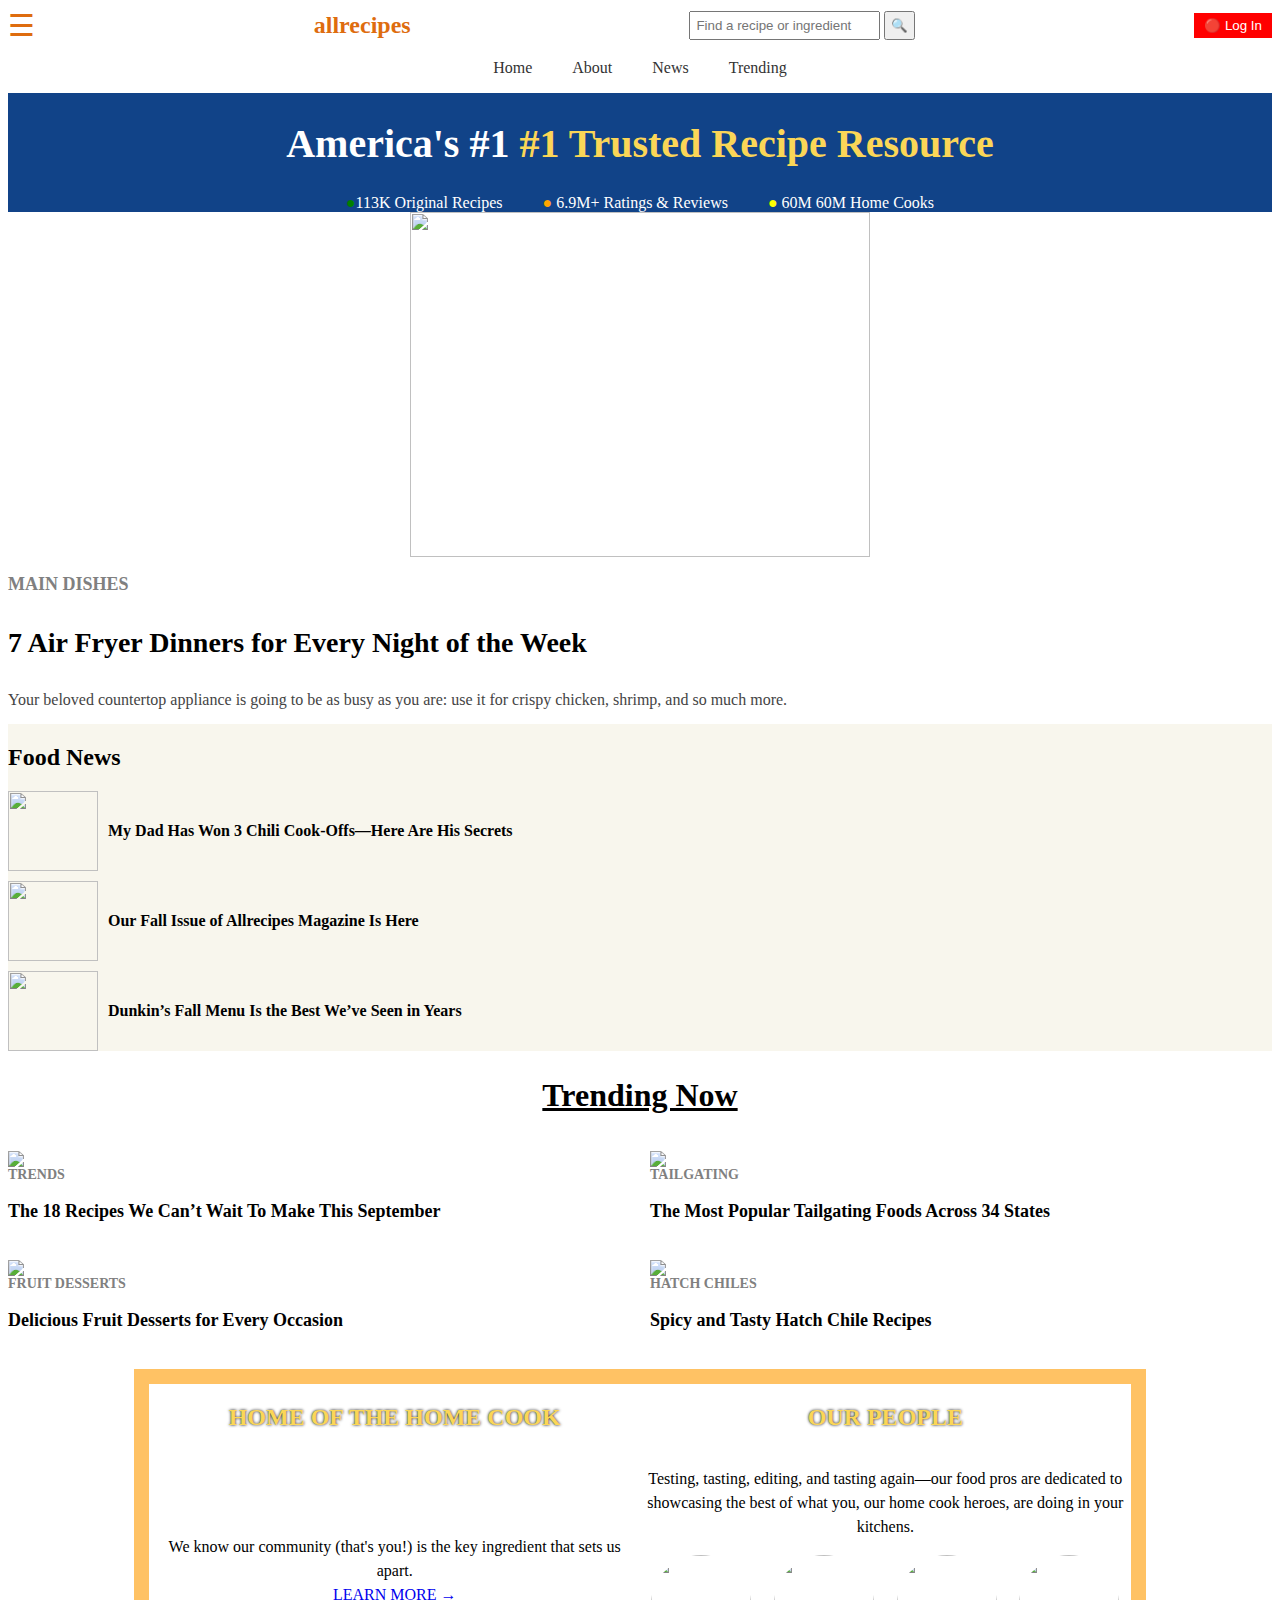
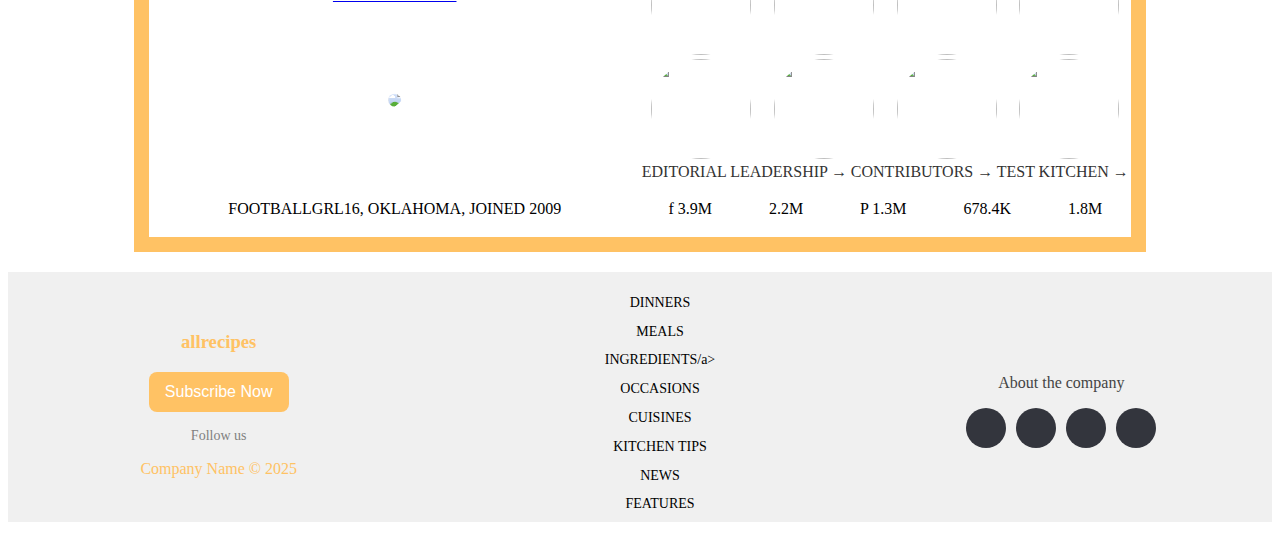
==== index.html @ 22969479 "add  index.html and mobile.html and style.css" ====
<!DOCTYPE html>
<html lang="en">

<head>
    <meta charset="UTF-8">
    <meta name="viewport" content="width=device-width, initial-scale=1.0">
    <title>Allrecipes Clone</title>
    <link rel="stylesheet" href="style.css">

</head>

<body>
    <header class="navbar">
        <label for="menu-toggle" class="menu-icon">☰</label> 
        <div class="logo">allrecipes</div>
        <div class="search-container">
            <input type="text" placeholder="Find a recipe or ingredient">
            <button class="search-btn">🔍</button>
        </div>
        <button class="login-btn">🔴 Log In</button>
    </header>

    <input type="checkbox" id="menu-toggle">
    <nav class="sidebar">
        <label for="menu-toggle" class="close-btn">✖</label>
        <ul>
            <li><a href="index.html">Home</a></li>
            <li><a href="About.html">About us</a></li>
            <li><a href="News.html">News</a></li>
            <li><a href="Trending.html">Trending</a></li>
        </ul>
    </nav>

    <nav class="main-nav">
        <ul>
            <li><a href="index.html">Home</a></li>
            <li><a href="#">About</a></li>
            <li><a href="#">News</a></li>
            <li><a href="#">Trending</a></li>
        </ul>
    </nav>

    <section class="hero">
        <div class="hero-container">
            <h1>
                <div class="blue-rectangle">
                    America's #1 <span style="color:#fbd657;">#1 Trusted Recipe Resource</span>
                </div>
            </h1>
            <div class="hero-stats">
                <div class="hero-stat">
                    <span class="stat-number"><span class="green">●</span>113K</span>
                    <span class="stat-text">Original Recipes</span>
                </div>
                <div class="hero-stat">
                    <span class="stat-number"><span class="orange">●</span> 6.9M+</span>
                    <span class="stat-text">Ratings & Reviews</span>
                </div>
                <div class="hero-stat">
                    <span class="stat-number"><span class="yellow">●</span> 60M 60M</span>
                    <span class="stat-text">Home Cooks</span>
                </div>
            </div>
        </div>
    </section>

    <main>
        <section class="image-container">
            <img src="https://www.allrecipes.com/thmb/5ORDx6izWg-rncnnd9jpdxUd_0g=/750x0/filters:no_upscale():max_bytes(150000):strip_icc()/7509380-air-fryer-chicken-tenders-MID-M7004348-071-4x3-044762e6ecb84af890599cfebe6a913b.jpg"
            width="460" height="345" />
            
        </section>
        <section class="food-section">
            <div class="food-intro">
        <h3 class="h3"> MAIN DISHES </h3>
        <h1>7 Air Fryer Dinners for Every Night of the Week</h1>
        <p class ="placeholder">Your beloved countertop appliance is going to be as busy as you are: use it for crispy chicken, shrimp, and so much more.</p>
    </div>


        <section class="food-news">
            <h2>Food News</h2>
            <div class="news-grid">
                <div class="news-item">
                    <img src="https://i.pinimg.com/736x/86/b4/3f/86b43f03ce588e5864a7d4b3d2289ef7.jpg"/>
                    
                    <p>My Dad Has Won 3 Chili Cook-Offs—Here Are His Secrets</p>
                </div>
                <div class="news-item">
                    <img src="https://i.pinimg.com/736x/8d/7a/db/8d7adbf1f236663b55b62510a3a70e03.jpg"/>
                    <p>Our Fall Issue of Allrecipes Magazine Is Here</p>
                </div>
                <div class="news-item">
                    <img src="https://i.pinimg.com/736x/bd/fb/aa/bdfbaa90fb2d637bccb7781461ed364a.jpg"/>
                    <p>Dunkin’s Fall Menu Is the Best We’ve Seen in Years</p>
                </div>
            </div>
        </section>
        

        <section class="trending-section">
            <h2 class="trending-title">Trending Now </h2>
            <div class="trending-grid">
                <div class="trending-item">
                    <img src="https://i.pinimg.com/736x/ae/27/2d/ae272de04516a9183479039d00488e58.jpg"/>
                    <div class="trending-info">
                        <span class="category">TRENDS</span>
                        <h3 class="trending-heading">The 18 Recipes We Can’t Wait To Make This September</h3>
                    </div>
                </div>
                <div class="trending-item">
                    <img src="https://www.allrecipes.com/thmb/YmLdQY-Ou3mzDGHzkZcpNwx67kI=/750x0/filters:no_upscale():max_bytes(150000):strip_icc()/Football-Cheese-Ball-3x2-1-8945bc1f1fd54319903732fbe6cc41ac.png"/> 
                    <div class="trending-info">
                        <span class="category">TAILGATING</span>
                        <h3 class="trending-heading">The Most Popular Tailgating Foods Across 34 States</h3>
                    </div>
                </div>
                <div class="trending-item">
                    <img src="https://www.allrecipes.com/thmb/GTeRnyxSQ0syEzTVz2gEzvuOEg8=/750x0/filters:no_upscale():max_bytes(150000):strip_icc()/458727_Plum-Blueberry-Upside-Down-Cake-4x3-peach-version-8c69820403ba4d578b00a9ec46e5013f.jpg"/> 
                    <div class="trending-info">
                        <span class="category">FRUIT DESSERTS</span>
                        <h3 class="trending-heading">Delicious Fruit Desserts for Every Occasion</h3>
                    </div>
                </div>
                <div class="trending-item">
                    <img src="https://www.allrecipes.com/thmb/h2SmjFJcSXQnri51IhsGNOewx0A=/750x0/filters:no_upscale():max_bytes(150000):strip_icc()/5770471_Arizona-Hatch-Chili-4x3-RecipeID-266314-Green-Chili-da729e6a04cb4f949ee1741f66eff045.jpg"/>
                    <div class="trending-info">
                        <span class="category">HATCH CHILES</span>
                        <h3 class="trending-heading">Spicy and Tasty Hatch Chile Recipes</h3>
                    </div>
                </div>
            </div>
        </section>
        
        <div class="orange-board">
            <section class="community-section">
                <div class="community-content">
                    <h2>HOME OF THE HOME COOK</h2>
                    <p>We know our community (that's you!) is the key ingredient that sets us apart. <br>
                     <a href="#">LEARN MORE →</a></p>

                    <div class="community-image">
                        <img src="https://cam-image-store.accountservices.meredithcorp.io/ddm_images/a69a666c5b2220e9fee704c4d68168b57821f4d1bb4c26be8415ac57a073a1c4"/>
                    </div>
                    <p>FOOTBALLGRL16, OKLAHOMA, JOINED 2009</p>
                </div>
                
                <div class="community-content">
                    <h2>OUR PEOPLE</h2>
                    <p>Testing, tasting, editing, and tasting again—our food pros are dedicated to showcasing the best of what you, our home cook heroes, are doing in your kitchens.</p>
    
                    <div class="people-grid">
                        <div class="person">
                            <img src="https://www.allrecipes.com/thmb/2_67-4uZ8r5iCzDhDlfmOYtey48=/750x0/filters:no_upscale():max_bytes(150000):strip_icc()/molly-fergus-about-us-29c055640c1845d78cebf8363a223a63.jpg"/>
                        </div>
                        <div class="person">
                            <img src="https://www.allrecipes.com/thmb/lfXMMVBxCk13lsGJ582Gt2mcHhc=/750x0/filters:no_upscale():max_bytes(150000):strip_icc()/carrie-boyd-about-us-097c1f504ea241cca70a3510e96aa1bb.jpg"/>
                        </div>
                        <div class="person">
                            <img src="https://www.allrecipes.com/thmb/8S1kCyZcqQ59Y6Cm7rXCjUus9I8=/750x0/filters:no_upscale():max_bytes(150000):strip_icc()/ashley-kappel-about-us-3b2dd9fefb72425d9178835b9e37bf82.jpg"/>
                        </div>
                        <div class="person">
                            <img src="https://www.allrecipes.com/thmb/VCvosjBYsU7spuDAkBf7HHDXYMk=/750x0/filters:no_upscale():max_bytes(150000):strip_icc()/ariel-knutson-c1df3f1ba5b84b9fa76fe0a3a914da1e.jpg"/>
                        </div>
                        <div class="person">
                            <img src="https://www.allrecipes.com/thmb/wLtiPdy2Q81L7YJvQSejfaLMxa4=/750x0/filters:no_upscale():max_bytes(150000):strip_icc()/AR_Diana_about_us-d56b4ffb9dbe4411b67d2751e5dc43b9.jpg"/>
                        </div>
                        <div class="person">
                            <img src="https://www.allrecipes.com/thmb/QEhsWoqDTEBoomeI_eP8hOlhF0E=/750x0/filters:no_upscale():max_bytes(150000):strip_icc()/victoria-heydt-about-us-a1814f10975d4146b3e6a89bc7d3b9d4.jpg"/>
                        </div>
                        <div class="person">
                            <img src="https://www.allrecipes.com/thmb/9LccQxaMjSscfp9PNUsZcURoqwY=/750x0/filters:no_upscale():max_bytes(150000):strip_icc()/devon-obrien-about-us-4b6a185098db4e79b97d0ebdf1d8d768.jpg"/>
                        </div>
                        <div class="person">
                            <img src="https://www.allrecipes.com/thmb/U2qn6YB8gllI7AwUghGpXkv9Cfk=/750x0/filters:no_upscale():max_bytes(150000):strip_icc()/eric-handelsman-about-us-ba6f854631944546b6245d88f910b648.jpg"/>
                        </div>
                    </div>
    
                    <div class="links">
                        <a href="#">EDITORIAL LEADERSHIP →</a>
                        <a href="#">CONTRIBUTORS →</a>
                        <a href="#">TEST KITCHEN →</a>
                    </div>
    
                    <div class="social-icons">
                        <p>f 3.9M</p>
                        <p>2.2M</p>
                        <p>P 1.3M</p>
                        <p>678.4K</p>
                        <p>1.8M</p>
                    </div>
                </div>
            </section>
        </div>
    </main>

    <footer class="footer-distributed">

        <div class="footer-left">
            <h3>allrecipes</h3>
    
             

            <div class="footer-button-container">
                <button class="footer-btn">Subscribe Now</button>
            </div>    
            <!-- Link under the button -->
             <p><a href="#" class="footer-add-us">Follow us</a></p>
    
            <p class="footer-company-name">Company Name © 2025</p>
        </div>
    
        <div class="footer-center">
    
            <!-- List in the middle -->
              
            <ul class="footer-list">
                <li><a href="#"> DINNERS</a></li>
                <li><a href="#">MEALS</a></li>
                <li><a href="#">INGREDIENTS/a></li>
                <li><a href="#">OCCASIONS</a></li>
                <li><a href="#">CUISINES</a></li>
                <li><a href="#">KITCHEN TIPS</a></li>
                <li><a href="#">NEWS</a></li>
                <li><a href="#">FEATURES</a></li>


            </ul>
            
        </div>
    
        <div class="footer-right">
    
            <p class="footer-company-about">
                <span>About the company</span>
            </p>
    
            <div class="footer-icons">
                <a href="#"><i class="fa fa-facebook"></i></a>
                <a href="#"><i class="fa fa-twitter"></i></a>
                <a href="#"><i class="fa fa-linkedin"></i></a>
                <a href="#"><i class="fa fa-github"></i></a>
            </div>
    
        </div>
    </footer>
</body>
</html>
---- style.css ----
* {
    box-sizing: border-box;
}

.navbar {
    display: flex;
    justify-content: space-between;
    align-items: center;
    background-color: white;
    color: rgb(222, 108, 14);
}

.menu-icon {
    font-size: 30px;
    cursor: pointer;
}

.logo {
    font-size: 24px;
    font-weight: bold;
}

.search-container input {
    padding: 5px;
}

.search-btn {
    padding: 5px;
    cursor: pointer;
}

.login-btn {
    padding: 5px 10px;
    background-color: red;
    color: white;
    border: none;
    cursor: pointer;
}

.sidebar {
    position: fixed;
    top: 0;
    left: -250px;
    width: 250px;
    height: 100%;
    background-color: #333;
    color: white;
    transition: left 0.3s ease;
    padding-top: 50px;
}

.sidebar.active {
    left: 0;
}

.sidebar .close-btn {
    position: absolute;
    top: 10px;
    right: 10px;
    font-size: 30px;
    cursor: pointer;
}

.sidebar ul {
    list-style: none;
    padding: 0;
}

.sidebar ul li {
    text-align: center;
}

.sidebar ul li a {
    color: white;
    text-decoration: none;
    display: block;
}

#menu-toggle {
    display: none;
}

#menu-toggle:checked + .sidebar {
    left: 0;
}

.main-nav ul {
    list-style: none;
    display: flex;
    justify-content: center;
    padding: 0;
}

.main-nav ul li {
    margin: 0 20px;
}

.main-nav ul li a {
    color: #333;
    text-decoration: none;
}

.hero {
    display: flex;
    background-color: #114388;
    color: white;
    text-align: center;
}

.hero-container {
    max-width: 1200px;
    margin: 0 auto;
}

.hero h1 {
    font-size: 40px;
}

.hero-stats {
    display: flex;
    justify-content: center;
}

.hero-stat {
    margin: 0 20px;
}

.hero .green {
    color: green;
}

.hero .orange {
    color: orange;
}

.hero .yellow {
    color: yellow;
}

.image-container {
    display: flex;
    justify-content: center;
    align-items: center;
    width: 100%;
  height: auto;
    object-fit: cover;
}

.food-section {
    display: flex;
    flex-direction: column;
    width: 100%;
}

.food-intro {
    display: flex;
    flex-direction: column;
    text-align: left;
    line-height: 1;
}

.h3 {
    font-size: 18px;
    display: inline-block;
    color: gray;
}

.placeholder {
    font-size: 20%;
    display: inline-block;
    color: black;
}

.food-intro h1 {
    font-size: 28px;
    font-weight: bold;
}

.food-intro p {
    font-size: 16px;
    color: #444;
}

.food-news {
    display: flex;
    flex-direction: column;
    background-color: #f8f6ed;
}

.food-news h2 {
    font-size: 24px;
    font-weight: bold;
}

.news-grid {
    display: grid;
    grid-template-columns: 1fr;
    gap: 10px;
}

.news-item {
    display: flex;
    align-items: center;
    gap: 10px;
}

.news-item img {
    width: 90px;
    height: 80px;
    object-fit: cover;
}

.news-item p {
    font-size: 16px;
    font-weight: bold;
}

.trending-section {
    display: flex;
    flex-direction: column;
    gap: 5px;
}

.trending-title {
    font-size: 2rem;
    text-decoration: underline;
    text-align: center;
    font-weight: bold;
    color: black;
    padding-bottom: 5px;
}

.trending-grid {
    display: grid;
    grid-template-columns: repeat(2, 1fr);
    gap: 20px;
}

.trending-item {
    display: flex;
    flex-direction: column;
}

.trending-item img {
    width: 90%;
    display: flex;
}

.trending-info {
    display: flex;
    flex-direction: column;
}

.category {
    font-size: 14px;
    font-weight: bold;
    color: gray;
    text-transform: uppercase;
}

.trending-heading {
    font-size: 18px;
    font-weight: bold;
    color: black;
}
.orange-board {
    border: 15px solid #ffc264; 
    background-color: rgba(255, 255, 255, 0.81);
  
    display: flex;
    flex-wrap: wrap; 
    width: 80%; 
    margin: 20px auto; 
}

.community-section {
    
    display: grid;
    grid-template-columns: repeat(auto-fit, minmax(300px, 1fr)); 
    gap: 0; 
    flex: 1 1 100%; 
    overflow: hidden;
    

}

 .community-content {
    text-align: center; 
     display: flex;
     flex-direction: column; 
     justify-content: space-between;
    
 }

 .community-content h2 {
     font-size: 1.5rem;
     color:#fbd657;
     text-shadow: 0 0 3px black;

 }

 .community-content p {
    
     line-height: 1.5;
 }

 
 .community-image img {
     width: 50%;
     float: center;
     clip-path: circle(40%);
     shape-outside: circle(10%)
    
    
 }

 .people-grid {
     display: grid;
     grid-template-columns: repeat(auto-fit, minmax(100px, 1fr)); 
     gap:0; /
    
 }

 .person {
     text-align: center;
 }

 .person img {
     width: 100px;
     height: 100px;
     border-radius: 50%; 
     object-fit: cover; 
 }

 .links {
     display: flex;
     justify-content: space-around; 
 }

 .links a {
     color: #333; 
     text-decoration: none; 
 }
 .social-icons {
     display: flex;
     justify-content: space-around; 
 }

 
 .footer-distributed {
    background: #f0f0f0;
    color: #ffc264;
    display: flex;
    justify-content: space-around;
    align-items: center;
    flex-wrap: wrap;
    height: 250px;
}

.footer-left, .footer-center, .footer-right {
    flex: 1;
    text-align: center;
    position: relative;
}

.footer-button-container {
    display: flex;
    justify-content: center;
    align-items: center;
}

.footer-btn {
    background-color: #ffc264;
    color: white;
    font-size: 16px;
    width: 140px;
    height: 40px;
    border: none;
    border-radius: 8px;
    cursor: pointer;
    display: block;
    position: relative;
}

.footer-btn:hover {
    background-color: orange;
    transform: scale(1.05);
}

.footer-add-us {
    color: gray;
    text-decoration: none;
    font-size: 14px;
    display: block;
}

.footer-add-us:hover {
    text-decoration: underline;
}
.footer-company-about{
    color: #444;
}

.footer-list {
    list-style: none;
    text-align: center;
}

.footer-list li {
    line-height: 1.8;
}

.footer-list a {
    color: black;
    text-decoration: none;
    font-size: 14px;
}

.footer-list a:hover {
    color: #3366cc;
}

.footer-icons {
    display: flex;
    justify-content: center;
    gap: 10px;
}

.footer-icons a {
    background-color: #33353d;
    color: gray;
    font-size: 18px;
    width: 40px;
    height: 40px;
    line-height: 40px;
    display: inline-block;
    text-align: center;
    border-radius: 50%;
    transition: 0.3s;
}

.footer-icons a:hover {
    background-color: #3366cc;
}

@media (max-width: 768px) {
    .footer-distributed {
        flex-direction: column;
        height: auto;
    }

    .footer-left, .footer-center, .footer-right {
        text-align: center;
    }

    .footer-button-container {
        justify-content: center;
    }

    .footer-btn {
        width: 80%;
    }

    .footer-icons {
        justify-content: center;
    }
}



@media (max-width: 768px) {
    .hero h1 {
        font-size: 30px;
    }

    .stat-number {
        font-size: 24px;
    }

    .image-container img {
        width: 100%;
    }
}

@media (max-width: 480px) {
    .image-container {
        height: 50vh;
    }

    .image-container img {
        width: 100%;
        height: auto;
    }
}

@media (max-width: 768px) {
    .orange-board {
        flex-direction: column; 
        width: 95%; 
    }
}
@media (max-width:767px)
{
  .social-icons li.title
  {
    display:block;
    margin-right:0;
    font-weight:600
  }
}
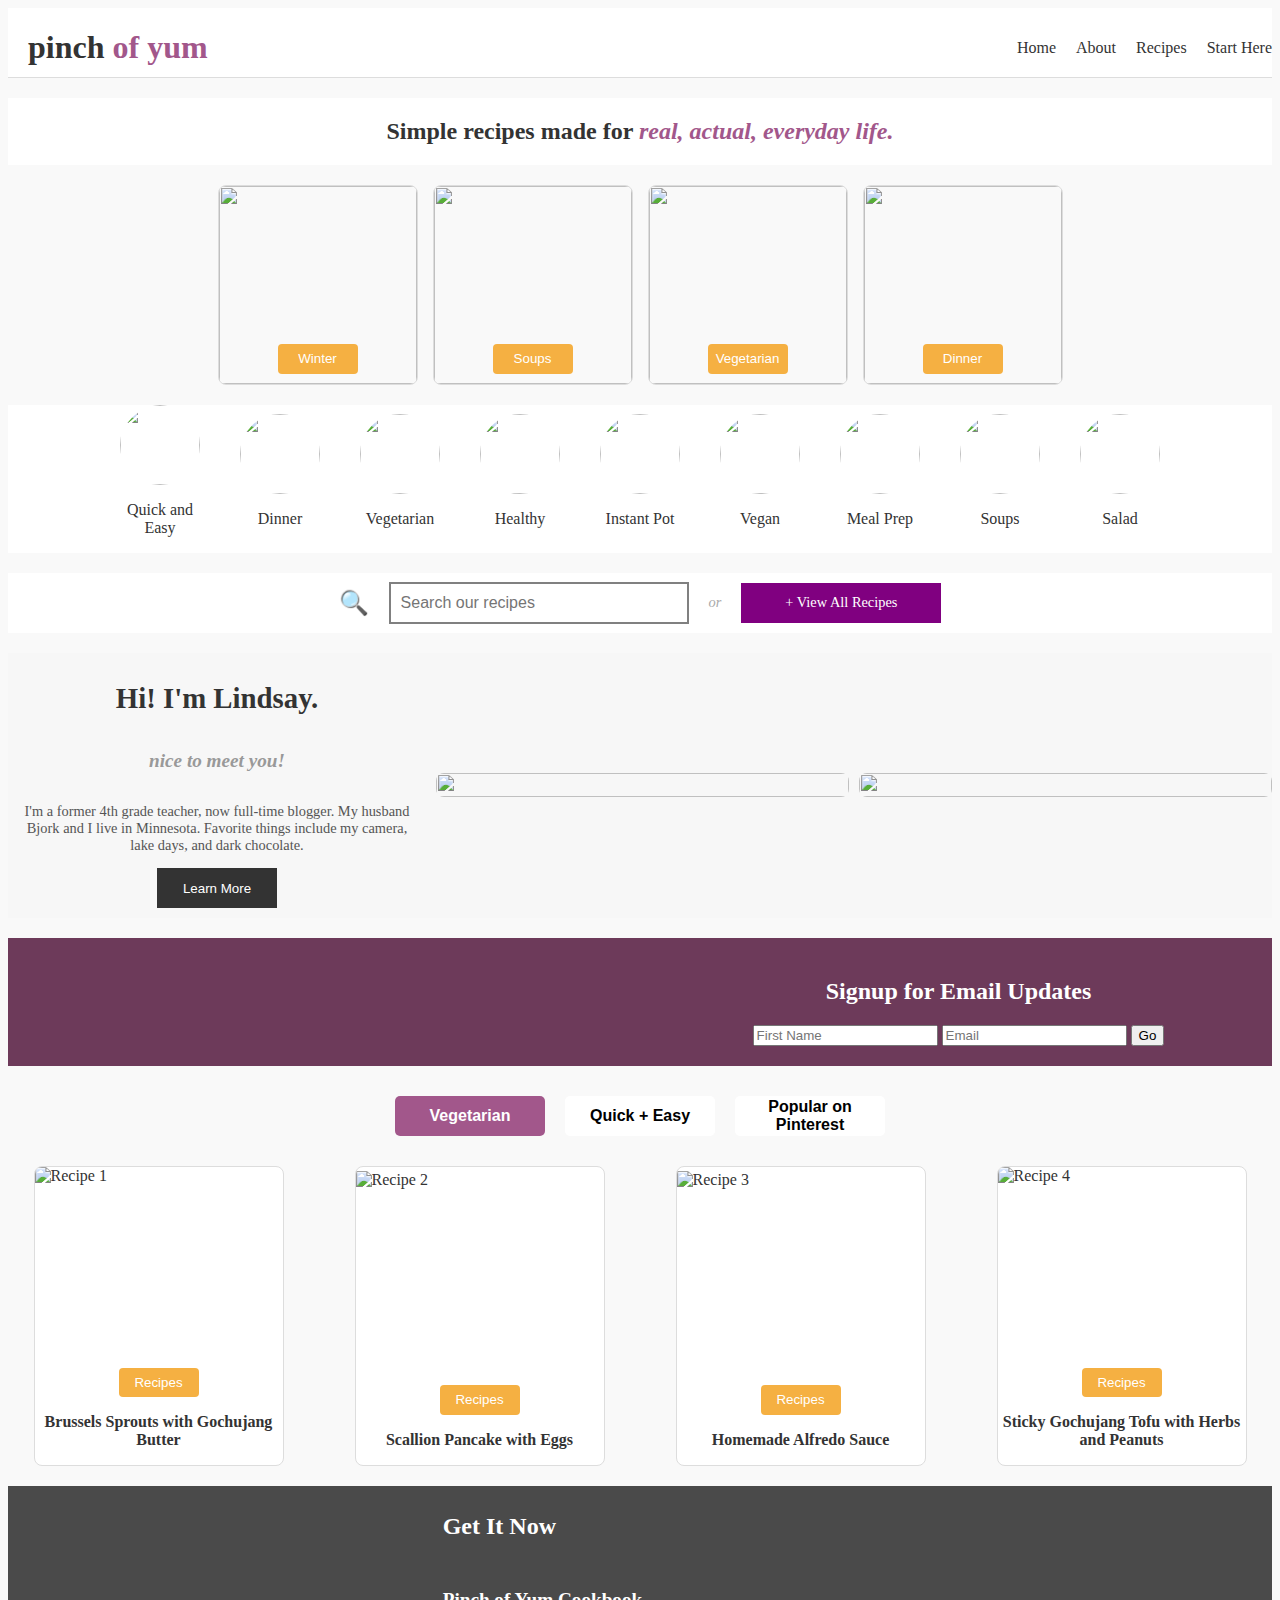
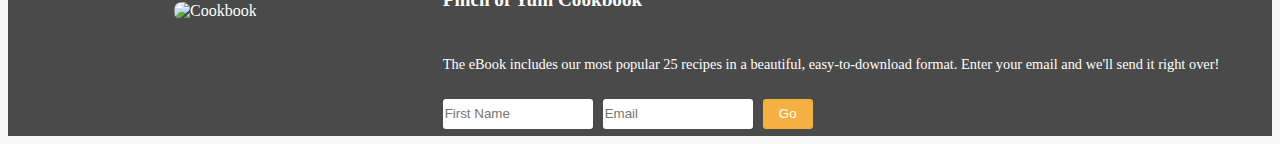
==== commit 03318a87: "add index.html and style.css" ====
--- a/index.html
+++ b/index.html
@@ -1,250 +1,161 @@
 
 <!DOCTYPE html>
-<html lang="en">
-
-<head>
+ <html lang="en">
+ <head>
     <meta charset="UTF-8">
     <meta name="viewport" content="width=device-width, initial-scale=1.0">
-    <title>Allrecipes Clone</title>
-    <link rel="stylesheet" href="style.css">
+    <title>Pinch of Yum Clone</title>
+     <link rel="stylesheet" href="style.css">
+ </head>
+  <body>
+    <header class="header">
+        <h1 class="logo">pinch <span class="accent">of yum</span></h1>
+        <nav class="nav">
+            <a href="#">Home</a>
+            <a href="#">About</a>
+            <a href="#">Recipes</a>
+            <a href="#">Start Here</a>
+        </nav>
+    </header>
+    <section class="hero">
+        <h2>Simple recipes made for <span class="highlight">real, actual, everyday life.</span></h2>
+    </section>
 
-</head>
-
-<body>
-    <header class="navbar">
-        <label for="menu-toggle" class="menu-icon">☰</label> 
-        <div class="logo">allrecipes</div>
-        <div class="search-container">
-            <input type="text" placeholder="Find a recipe or ingredient">
-            <button class="search-btn">🔍</button>
+    <section class="recipes">
+        <div class="recipe-card">
+            <img src="https://pinchofyum.com/wp-content/uploads/Chicken-Tikka-Masala.jpg"/>
+            <button>Winter</button>
         </div>
-        <button class="login-btn">🔴 Log In</button>
-    </header>
-
-    <input type="checkbox" id="menu-toggle">
-    <nav class="sidebar">
-        <label for="menu-toggle" class="close-btn">✖</label>
-        <ul>
-            <li><a href="index.html">Home</a></li>
-            <li><a href="About.html">About us</a></li>
-            <li><a href="News.html">News</a></li>
-            <li><a href="Trending.html">Trending</a></li>
-        </ul>
-    </nav>
-
-    <nav class="main-nav">
-        <ul>
-            <li><a href="index.html">Home</a></li>
-            <li><a href="#">About</a></li>
-            <li><a href="#">News</a></li>
-            <li><a href="#">Trending</a></li>
-        </ul>
-    </nav>
-
-    <section class="hero">
-        <div class="hero-container">
-            <h1>
-                <div class="blue-rectangle">
-                    America's #1 <span style="color:#fbd657;">#1 Trusted Recipe Resource</span>
-                </div>
-            </h1>
-            <div class="hero-stats">
-                <div class="hero-stat">
-                    <span class="stat-number"><span class="green">●</span>113K</span>
-                    <span class="stat-text">Original Recipes</span>
-                </div>
-                <div class="hero-stat">
-                    <span class="stat-number"><span class="orange">●</span> 6.9M+</span>
-                    <span class="stat-text">Ratings & Reviews</span>
-                </div>
-                <div class="hero-stat">
-                    <span class="stat-number"><span class="yellow">●</span> 60M 60M</span>
-                    <span class="stat-text">Home Cooks</span>
-                </div>
-            </div>
+        <div class="recipe-card">
+            <img src="https://i.pinimg.com/736x/ae/21/7a/ae217a23f7262a4ec1c271ee3863f53d.jpg"/>
+            <button>Soups</button>
+        </div>
+        <div class="recipe-card">
+            <img src="https://pinchofyum.com/wp-content/uploads/Crispy-Black-Bean-Tacos-2.jpg"/>
+            <button>Vegetarian</button>
+        </div>
+        <div class="recipe-card">
+            <img src="https://pinchofyum.com/wp-content/uploads/Bang-Bang-Salmon-with-Rice-and-Cucumber-1494x2048.jpg"/>
+            <button>Dinner</button>
         </div>
     </section>
 
-    <main>
-        <section class="image-container">
-            <img src="https://www.allrecipes.com/thmb/5ORDx6izWg-rncnnd9jpdxUd_0g=/750x0/filters:no_upscale():max_bytes(150000):strip_icc()/7509380-air-fryer-chicken-tenders-MID-M7004348-071-4x3-044762e6ecb84af890599cfebe6a913b.jpg"
-            width="460" height="345" />
-            
-        </section>
-        <section class="food-section">
-            <div class="food-intro">
-        <h3 class="h3"> MAIN DISHES </h3>
-        <h1>7 Air Fryer Dinners for Every Night of the Week</h1>
-        <p class ="placeholder">Your beloved countertop appliance is going to be as busy as you are: use it for crispy chicken, shrimp, and so much more.</p>
+    <section class="categories">
+        <div>
+          <img src="https://pinchofyum.com/wp-content/uploads/Hawaiian-Chicken-Tacos-5.jpg"/>
+          <p>Quick and Easy</p>
+        </div>
+        <div>
+          <img src="https://pinchofyum.com/wp-content/uploads/Bang-Bang-Salmon-with-Rice-and-Cucumber-1494x2048.jpg"/>
+          <p>Dinner</p>
+        </div>
+        <div>
+          <img src="https://pinchofyum.com/wp-content/uploads/Crispy-Black-Bean-Tacos-2.jpg"/>
+          <p>Vegetarian</p>
+        </div>
+        <div>
+          <img src="https://pinchofyum.com/wp-content/uploads/Napa-Chicken-Salad-1-3-1365x2048.jpg"/>
+          <p>Healthy</p>
+        </div>
+        <div>
+            <img src="https://pinchofyum.com/wp-content/uploads/Chicken-Tinga-Tacos-6.jpg"/>
+            <p>Instant Pot</p>
+          </div>
+          <div>
+            <img src="https://i.pinimg.com/736x/27/ec/4c/27ec4c2dceac25f4caf88c0f2984fe93.jpg"/>
+            <p>Vegan</p>
+          </div>
+          <div>
+            <img src="https://pinchofyum.com/wp-content/uploads/Family-Style-Pitas-1.jpg"/>
+            <p>Meal Prep</p>
+          </div>
+          <div>
+            <img src="https://i.pinimg.com/736x/ae/21/7a/ae217a23f7262a4ec1c271ee3863f53d.jpg"/>
+            <p>Soups</p>
+          </div>
+          <div>
+            <img src="https://i.pinimg.com/736x/ae/21/7a/ae217a23f7262a4ec1c271ee3863f53d.jpg"/>
+            <p>Salad</p>
+          </div>
+       </section>
+       <div class="search-container">
+        <div class="icon">🔍</div>
+        <input type="text" placeholder="Search our recipes" />
+        <span>or</span>
+        <div class="view-all">+ View All Recipes</div>
+      </div>
+      <div class="profile-section">
+        <div class="profile-info">
+            <h1>Hi! I'm Lindsay.</h1>
+            <h2>nice to meet you!</h2>
+            <p>
+                I'm a former 4th grade teacher, now full-time blogger. My husband Bjork and I live in Minnesota. Favorite things include my camera, lake days, and dark chocolate.
+            </p>
+            <button>Learn More</button>
+        </div>
+        <div class="profile-images">
+            <img src="https://pinchofyum.com/wp-content/assets/images/home-lindsay-kitchen.jpg"/>
+            <img src="https://pinchofyum.com/wp-content/assets/images/home-lindsay-pour.jpg"/>
+        </div>
     </div>
+    <div class="footer">
+        <div class="social">
+            <div class="icons">
+                
+            </div>
+        </div>
+        <div class="signup">
+            <h2>Signup for Email Updates</h2>
+            <div class="form">
+                <input type="text" placeholder="First Name">
+                <input type="email" placeholder="Email">
+                <button>Go</button>
+            </div>
+        </div>
+    </div>
+    <div class="tabs">
+      <button class="tab active">Vegetarian</button>
+      <button class="tab">Quick + Easy</button>
+      <button class="tab">Popular on Pinterest</button>
+  </div>
 
-
-        <section class="food-news">
-            <h2>Food News</h2>
-            <div class="news-grid">
-                <div class="news-item">
-                    <img src="https://i.pinimg.com/736x/86/b4/3f/86b43f03ce588e5864a7d4b3d2289ef7.jpg"/>
-                    
-                    <p>My Dad Has Won 3 Chili Cook-Offs—Here Are His Secrets</p>
-                </div>
-                <div class="news-item">
-                    <img src="https://i.pinimg.com/736x/8d/7a/db/8d7adbf1f236663b55b62510a3a70e03.jpg"/>
-                    <p>Our Fall Issue of Allrecipes Magazine Is Here</p>
-                </div>
-                <div class="news-item">
-                    <img src="https://i.pinimg.com/736x/bd/fb/aa/bdfbaa90fb2d637bccb7781461ed364a.jpg"/>
-                    <p>Dunkin’s Fall Menu Is the Best We’ve Seen in Years</p>
-                </div>
-            </div>
-        </section>
-        
-
-        <section class="trending-section">
-            <h2 class="trending-title">Trending Now </h2>
-            <div class="trending-grid">
-                <div class="trending-item">
-                    <img src="https://i.pinimg.com/736x/ae/27/2d/ae272de04516a9183479039d00488e58.jpg"/>
-                    <div class="trending-info">
-                        <span class="category">TRENDS</span>
-                        <h3 class="trending-heading">The 18 Recipes We Can’t Wait To Make This September</h3>
-                    </div>
-                </div>
-                <div class="trending-item">
-                    <img src="https://www.allrecipes.com/thmb/YmLdQY-Ou3mzDGHzkZcpNwx67kI=/750x0/filters:no_upscale():max_bytes(150000):strip_icc()/Football-Cheese-Ball-3x2-1-8945bc1f1fd54319903732fbe6cc41ac.png"/> 
-                    <div class="trending-info">
-                        <span class="category">TAILGATING</span>
-                        <h3 class="trending-heading">The Most Popular Tailgating Foods Across 34 States</h3>
-                    </div>
-                </div>
-                <div class="trending-item">
-                    <img src="https://www.allrecipes.com/thmb/GTeRnyxSQ0syEzTVz2gEzvuOEg8=/750x0/filters:no_upscale():max_bytes(150000):strip_icc()/458727_Plum-Blueberry-Upside-Down-Cake-4x3-peach-version-8c69820403ba4d578b00a9ec46e5013f.jpg"/> 
-                    <div class="trending-info">
-                        <span class="category">FRUIT DESSERTS</span>
-                        <h3 class="trending-heading">Delicious Fruit Desserts for Every Occasion</h3>
-                    </div>
-                </div>
-                <div class="trending-item">
-                    <img src="https://www.allrecipes.com/thmb/h2SmjFJcSXQnri51IhsGNOewx0A=/750x0/filters:no_upscale():max_bytes(150000):strip_icc()/5770471_Arizona-Hatch-Chili-4x3-RecipeID-266314-Green-Chili-da729e6a04cb4f949ee1741f66eff045.jpg"/>
-                    <div class="trending-info">
-                        <span class="category">HATCH CHILES</span>
-                        <h3 class="trending-heading">Spicy and Tasty Hatch Chile Recipes</h3>
-                    </div>
-                </div>
-            </div>
-        </section>
-        
-        <div class="orange-board">
-            <section class="community-section">
-                <div class="community-content">
-                    <h2>HOME OF THE HOME COOK</h2>
-                    <p>We know our community (that's you!) is the key ingredient that sets us apart. <br>
-                     <a href="#">LEARN MORE →</a></p>
-
-                    <div class="community-image">
-                        <img src="https://cam-image-store.accountservices.meredithcorp.io/ddm_images/a69a666c5b2220e9fee704c4d68168b57821f4d1bb4c26be8415ac57a073a1c4"/>
-                    </div>
-                    <p>FOOTBALLGRL16, OKLAHOMA, JOINED 2009</p>
-                </div>
-                
-                <div class="community-content">
-                    <h2>OUR PEOPLE</h2>
-                    <p>Testing, tasting, editing, and tasting again—our food pros are dedicated to showcasing the best of what you, our home cook heroes, are doing in your kitchens.</p>
-    
-                    <div class="people-grid">
-                        <div class="person">
-                            <img src="https://www.allrecipes.com/thmb/2_67-4uZ8r5iCzDhDlfmOYtey48=/750x0/filters:no_upscale():max_bytes(150000):strip_icc()/molly-fergus-about-us-29c055640c1845d78cebf8363a223a63.jpg"/>
-                        </div>
-                        <div class="person">
-                            <img src="https://www.allrecipes.com/thmb/lfXMMVBxCk13lsGJ582Gt2mcHhc=/750x0/filters:no_upscale():max_bytes(150000):strip_icc()/carrie-boyd-about-us-097c1f504ea241cca70a3510e96aa1bb.jpg"/>
-                        </div>
-                        <div class="person">
-                            <img src="https://www.allrecipes.com/thmb/8S1kCyZcqQ59Y6Cm7rXCjUus9I8=/750x0/filters:no_upscale():max_bytes(150000):strip_icc()/ashley-kappel-about-us-3b2dd9fefb72425d9178835b9e37bf82.jpg"/>
-                        </div>
-                        <div class="person">
-                            <img src="https://www.allrecipes.com/thmb/VCvosjBYsU7spuDAkBf7HHDXYMk=/750x0/filters:no_upscale():max_bytes(150000):strip_icc()/ariel-knutson-c1df3f1ba5b84b9fa76fe0a3a914da1e.jpg"/>
-                        </div>
-                        <div class="person">
-                            <img src="https://www.allrecipes.com/thmb/wLtiPdy2Q81L7YJvQSejfaLMxa4=/750x0/filters:no_upscale():max_bytes(150000):strip_icc()/AR_Diana_about_us-d56b4ffb9dbe4411b67d2751e5dc43b9.jpg"/>
-                        </div>
-                        <div class="person">
-                            <img src="https://www.allrecipes.com/thmb/QEhsWoqDTEBoomeI_eP8hOlhF0E=/750x0/filters:no_upscale():max_bytes(150000):strip_icc()/victoria-heydt-about-us-a1814f10975d4146b3e6a89bc7d3b9d4.jpg"/>
-                        </div>
-                        <div class="person">
-                            <img src="https://www.allrecipes.com/thmb/9LccQxaMjSscfp9PNUsZcURoqwY=/750x0/filters:no_upscale():max_bytes(150000):strip_icc()/devon-obrien-about-us-4b6a185098db4e79b97d0ebdf1d8d768.jpg"/>
-                        </div>
-                        <div class="person">
-                            <img src="https://www.allrecipes.com/thmb/U2qn6YB8gllI7AwUghGpXkv9Cfk=/750x0/filters:no_upscale():max_bytes(150000):strip_icc()/eric-handelsman-about-us-ba6f854631944546b6245d88f910b648.jpg"/>
-                        </div>
-                    </div>
-    
-                    <div class="links">
-                        <a href="#">EDITORIAL LEADERSHIP →</a>
-                        <a href="#">CONTRIBUTORS →</a>
-                        <a href="#">TEST KITCHEN →</a>
-                    </div>
-    
-                    <div class="social-icons">
-                        <p>f 3.9M</p>
-                        <p>2.2M</p>
-                        <p>P 1.3M</p>
-                        <p>678.4K</p>
-                        <p>1.8M</p>
-                    </div>
-                </div>
-            </section>
-        </div>
-    </main>
-
-    <footer class="footer-distributed">
-
-        <div class="footer-left">
-            <h3>allrecipes</h3>
-    
-             
-
-            <div class="footer-button-container">
-                <button class="footer-btn">Subscribe Now</button>
-            </div>    
-            <!-- Link under the button -->
-             <p><a href="#" class="footer-add-us">Follow us</a></p>
-    
-            <p class="footer-company-name">Company Name © 2025</p>
-        </div>
-    
-        <div class="footer-center">
-    
-            <!-- List in the middle -->
-              
-            <ul class="footer-list">
-                <li><a href="#"> DINNERS</a></li>
-                <li><a href="#">MEALS</a></li>
-                <li><a href="#">INGREDIENTS/a></li>
-                <li><a href="#">OCCASIONS</a></li>
-                <li><a href="#">CUISINES</a></li>
-                <li><a href="#">KITCHEN TIPS</a></li>
-                <li><a href="#">NEWS</a></li>
-                <li><a href="#">FEATURES</a></li>
-
-
-            </ul>
-            
-        </div>
-    
-        <div class="footer-right">
-    
-            <p class="footer-company-about">
-                <span>About the company</span>
-            </p>
-    
-            <div class="footer-icons">
-                <a href="#"><i class="fa fa-facebook"></i></a>
-                <a href="#"><i class="fa fa-twitter"></i></a>
-                <a href="#"><i class="fa fa-linkedin"></i></a>
-                <a href="#"><i class="fa fa-github"></i></a>
-            </div>
-    
-        </div>
-    </footer>
-</body>
-</html> 
-  
+  <div class="recipes2-section">
+      <div class="recipe2-card">
+          <img src="https://pinchofyum.com/wp-content/uploads/Brussels-with-Gochujang-1.jpg" alt="Recipe 1">
+          <button class="tag">Recipes</button>
+          <h3>Brussels Sprouts with Gochujang Butter</h3>
+      </div>
+      <div class="recipe2-card">
+          <img src="https://pinchofyum.com/wp-content/uploads/Scallion-Pancake-with-Egg.jpg" alt="Recipe 2">
+          <button class="tag">Recipes</button>
+          <h3>Scallion Pancake with Eggs</h3>
+      </div>
+      <div class="recipe2-card">
+          <img src="https://pinchofyum.com/wp-content/uploads/Amazing-Alfredo-Sauce-1365x2048.jpg" alt="Recipe 3">
+          <button class="tag">Recipes</button>
+          <h3>Homemade Alfredo Sauce</h3>
+      </div>
+      <div class="recipe2-card">
+          <img src="https://pinchofyum.com/wp-content/uploads/Gochujang-Tofu-in-Bowl.jpg" alt="Recipe 4">
+          <button class="tag">Recipes</button>
+          <h3>Sticky Gochujang Tofu with Herbs and Peanuts</h3>
+      </div>
+  </div>
+  <div class="signup-section">
+      <div class="cookbook">
+          <div class="image-wrapper">
+              <img src="https://pinchofyum.com/wp-content/assets/images/cta/poy-ecookbook-2021.png" alt="Cookbook">
+          </div>
+          </div>
+      <div class="signup-info">
+          <h2>Get It Now</h2>
+          <h3>Pinch of Yum Cookbook</h3>
+          <p>The eBook includes our most popular 25 recipes in a beautiful, easy-to-download format. Enter your email and we'll send it right over!</p>
+          <form>
+              <input type="text" placeholder="First Name">
+              <input type="email" placeholder="Email">
+              <button type="submit">Go</button>
+          </form>
+      </div>
+  </div>
+ </body> </html>--- a/style.css
+++ b/style.css
@@ -1,510 +1,492 @@
+
 * {
     box-sizing: border-box;
+  }
+  
+  body {
+    display: grid;
+    grid-template-rows: auto auto 1fr auto;
+    gap: 20px;
+    color: #333;
+    background-color: #f9f9f9;
+  }
+  
+  /* Header */
+  .header {
+    display: grid;
+    grid-template-columns: 1fr auto;
+    align-items: center;
+    background-color: #fff;
+    border-bottom: 1px solid #ddd;
+    height: 70px;
+  }
+  
+  .logo {
+    font-size: 2rem;
+    font-weight: bold;
+    color: #333;
+    padding-left: 20px;
+  }
+  
+  .logo .accent {
+    color: #a2578b;
+  }
+  
+  .nav {
+    display: grid;
+    grid-template-columns: repeat(4, auto);
+    gap: 20px;
+    justify-content: center;
+    align-items: center;
+  }
+  
+  .nav a {
+    text-decoration: none;
+    color: #333;
+    font-size: 1rem;
+  }
+  
+  /* Hero Section */
+  .hero {
+    display: grid;
+    place-items: center;
+    background-color: #fff;
+    text-align: center;
+  }
+  
+  .hero h2 {
+    font-size: 1.5rem;
+  }
+  
+  .hero .highlight {
+    color: #a2578b;
+    font-style: italic;
+  }
+  
+  /* Recipes Section */
+  /* .recipes {
+    display: grid;
+    grid-template-columns: repeat(4, 1fr);
+    gap: 10px;
+    justify-items: center;
+    align-items: center;
+    background-color: #f9f9f9;
+  } */
+  .recipes {
+    display: flex;
+    justify-content: center;
+    gap: 15px;
+  }
+  
+  .recipe-card {
+    position: relative;
+    overflow: hidden;
+    border: 1px solid #ddd;
+    border-radius: 8px;
+    width: 200px;
+    height: 200px;
+    display: flex;
+    align-items: center;
+    justify-content: center;
+  }
+  
+  .recipe-card img {
+    width: 100%;
+    height: 100%;
+    object-fit: cover;
+    transition: transform 0.3s;
+  }
+  
+  .recipe-card img:hover {
+    transform: scale(1.1);
+  }
+  
+  .recipe-card button {
+    position: absolute;
+    bottom: 10px;
+    background-color: #f5b042;
+    color: #fff;
+    border: none;
+    height: 30px;
+    width: 80px;
+    border-radius: 4px;
+    cursor: pointer;
+  }
+  
+  .categories {
+    display: flex;
+    justify-content: center;
+    gap: 20px;
+    background-color: #fff;
+  }
+  
+  .categories div {
+    display: flex;
+    flex-direction: column;
+    align-items: center;
+    justify-content: center;
+    width: 100px;
+    border-radius: 50%; /* الشكل الدائري */
+    overflow: hidden;
+    text-align: center;
+    transition: transform 0.3s;
+  }
+  
+  .categories img {
+    width: 80px;
+    height: 80px;
+    border-radius: 50%; 
+    transition: transform 0.3s; /
+  }
+  
+  
+  .categories div:hover {
+    transform: scale(1.1); /* تكبير العنصر عند التمرير */
+  }
+  
+  /* Search Section */
+  .search-container {
+    display: grid;
+    grid-template-columns: auto 1fr auto auto;
+    gap: 10px;
+    align-items: center;
+    background-color: #fff;
+    height: 60px;
+    justify-content: center;
+  }
+  
+  .search-container .icon {
+    font-size: 1.5rem;
+    color: #800080;
+  }
+  
+  .search-container .view-all {
+  
+    background-color: #800080;
+    color: #fff;
+    text-align: center;
+    font-size: 0.9rem;
+    cursor: pointer;
+    height: 40px;
+    display: flex;
+    align-items: center;
+    justify-content: center;
+    width: 200px;
+  } 
+   
+  .search-container {
+    display: flex;
+    align-items: center;
+    justify-content: center;
+    gap: 20px;
+    background-color: #fff;
+  
+  }
+  
+  
+  .search-container input {
+    border: 2px solid gray;
+    font-size: 1rem;
+    outline: none;
+    padding: 10px;
+    width: 300px;
+  }
+  
+  .search-container span {
+    font-style: italic;
+    font-size: 0.9rem;
+    color: #aaa;
+  }
+  
+  /* Profile Section */
+  .profile-section {
+    display: grid;
+    grid-template-columns: 1fr 2fr;
+    gap: 10px;
+    align-items: center;
+    background-color: #f7f7f7;
+  }
+  
+  .profile-info {
+    display: grid;
+    place-items: center;
+    text-align: center;
+    padding: 10px;
+  }
+  
+  .profile-info h1 {
+    font-size: 1.8rem;
+    font-weight: bold;
+  }
+  
+  .profile-info h2 {
+    font-size: 1.2rem;
+    color: #999;
+    font-style: italic;
+  }
+  
+  .profile-info p {
+    font-size: 0.9rem;
+    color: #555;
+  }
+  
+  .profile-info button {
+    background-color: #333;
+    color: #fff;
+    height: 40px;
+    width: 120px;
+    border: none;
+    cursor: pointer;
+  }
+  
+  .profile-images {
+    display: grid;
+    grid-template-columns: 1fr 1fr;
+    gap: 10px;
+  }
+  
+  .profile-images img {
+    width: 100%;
+    height: 100%;
+    object-fit: cover;
+    border-radius: 8px;
+  }
+  
+  /* Footer */
+  .footer {
+    display: grid;
+    grid-template-columns: 1fr 1fr;
+    gap: 10px;
+    background-color: #6d3a5a;
+    color: #fff;
+    padding: 20px 0;
+    align-items: center;
+    text-align: center;
+  }
+  
+  .footer .icons {
+    display: flex;
+    gap: 10px;
+    justify-content: center;
+  }
+  
+  .footer .icons img {
+    width: 30px;
+    height: 30px;
+  }
+  
+  .tabs {
+    display: flex;
+    justify-content: center;
+    gap: 20px;
+    background-color: #f9f9f9;
+    height: 60px;
+    align-items: center;
+  }
+  
+  .tab {
+    background-color: #fff;
+    border: none;
+    height: 40px;
+    width: 150px;
+    font-size: 1rem;
+    font-weight: bold;
+    cursor: pointer;
+    border-radius: 5px;
+    text-align: center;
+    display: flex;
+    align-items: center;
+    justify-content: center;
+  }
+  
+  .tab.active {
+    background-color: #a2578b;
+    color: #fff;
+  }
+  /* Recipes Section */
+  .recipes2-section {
+    display: grid; /* استخدام شبكة لعرض العناصر */
+    grid-template-columns: repeat(4, 1fr); /* عرض العناصر في 4 أعمدة */
+    gap: 20px; /* تحديد المسافة بين العناصر */
+    justify-items: center; /* توسيط العناصر أفقياً */
+    align-items: start; /* محاذاة العناصر رأسياً */
+    background-color: #f9f9f9;
+  }
+  
+  .recipe2-card {
+    position: relative;
+    border: 1px solid #ddd;
+    border-radius: 8px;
+    width: 250px; /* العرض */
+    height: 300px; /* الارتفاع */
+    display: flex;
+    flex-direction: column;
+    justify-content: flex-end; /* جعل النصوص والأسفل */
+    align-items: center;
+    overflow: hidden;
+    background-color: #fff;
+  }
+  
+  .recipe2-card img {
+    width: 100%;
+    height: 70%; /* يشغل الصورة 70% من البطاقة */
+    object-fit: cover; /* تغطية مساحة الصورة بالكامل */
+  }
+  
+  .recipe2-card h3 {
+    text-align: center;
+    font-size: 1rem;
+    font-weight: bold;
+  }
+  
+  .recipe2-card button {
+    background-color: #f5b042;
+    color: #fff;
+    border: none;
+    height: 30px;
+    width: 80px;
+    border-radius: 4px;
+    cursor: pointer;
+    margin-top: 5px;
+  }
+  
+  /* Signup Section */
+  .signup-section {
+    display: grid; /* استخدام شبكة لتقسيم الأعمدة */
+    grid-template-columns: 1fr 2fr; /* عمود للصورة وعمود للنصوص */
+    align-items: center; /* توسيط العناصر رأسياً */
+    background-color: #4a4a4a;
+    color: #fff;
+    height: 250px; /* تقليل الطول */
+    gap: 20px; /* مسافة بين الأعمدة */
+  }
+  
+  .cookbook {
+    display: flex;
+    justify-content: center;
+    align-items: center;
+  }
+  
+  .cookbook img {
+    width: 100%;
+    max-width: 200px; /* حجم الصورة */
+    height: auto;
+    border-radius: 8px;
+  }
+  
+  .signup-info {
+    display: flex;
+    flex-direction: column;
+    justify-content: center;
+    align-items: flex-start;
+    gap: 10px;
+    text-align: left;
+  }
+  
+  .signup-info h2 {
+    font-size: 1.5rem;
+    font-weight: bold;
+  }
+  
+  .signup-info h3 {
+    font-size: 1.2rem;
+    font-weight: bold;
+  }
+  
+  .signup-info p {
+    font-size: 0.9rem;
+    line-height: 1.4;
+  }
+  
+  .signup-info form {
+    display: flex;
+    gap: 10px;
+    align-items: center;
+  }
+  
+  .signup-info input {
+    width: 150px;
+    height: 30px;
+    border-radius: 3px;
+    border: none;
+  }
+  
+  .signup-info button {
+    background-color: #f5b042;
+    color: #fff;
+    border: none;
+    border-radius: 3px;
+    height: 30px;
+    width: 50px;
+    cursor: pointer;
+  }
+  /* استجابة للأجهزة الصغيرة (الهواتف) */
+@media (max-width: 768px) {
+    .recipes-section,
+    .recipes2-section {
+        grid-template-columns: repeat(2, 1fr); /* عمودين بدلاً من 4 */
+        gap: 10px; /* تقليل المسافة بين العناصر */
+    }
+
+    .recipe-card,
+    .recipe2-card {
+        width: 150px; /* تقليل عرض البطاقات */
+        height: 200px; /* تقليل ارتفاع البطاقات */
+    }
+
+    .categories {
+        flex-wrap: wrap; /* السماح بالتفاف العناصر */
+        gap: 10px; /* تقليل المسافة بين العناصر */
+    }
+
+    .categories div {
+        width: 80px; /* تقليل حجم الدوائر */
+    }
+
+    .categories img {
+        width: 60px; /* تقليل حجم الصور */
+        height: 60px;
+    }
+
+    .signup-section {
+        grid-template-columns: 1fr; /* عمود واحد */
+        height: auto; /* الطول تلقائي */
+        text-align: center;
+    }
+
+    .signup-info {
+        align-items: center; /* توسيط النصوص */
+    }
 }
 
-.navbar {
-    display: flex;
-    justify-content: space-between;
-    align-items: center;
-    background-color: white;
-    color: rgb(222, 108, 14);
+/* استجابة للأجهزة المتوسطة (الأجهزة اللوحية) */
+@media (max-width: 1024px) {
+    .recipes-section,
+    .recipes2-section {
+        grid-template-columns: repeat(3, 1fr); /* 3 أعمدة بدلاً من 4 */
+    }
+
+    .recipe-card,
+    .recipe2-card {
+        width: 180px; /* تعديل حجم البطاقات */
+        height: 250px;
+    }
+
+    .categories {
+        gap: 15px; /* مسافة أقل بين العناصر */
+    }
+
+    .categories div {
+        width: 90px;
+    }
+
+    .categories img {
+        width: 70px;
+        height: 70px;
+    }
+
+    .signup-section {
+        grid-template-columns: 1fr 1fr; /* العودة إلى تنسيق العمودين */
+        height: 200px;
+    }
 }
-
-.menu-icon {
-    font-size: 30px;
-    cursor: pointer;
-}
-
-.logo {
-    font-size: 24px;
-    font-weight: bold;
-}
-
-.search-container input {
-    padding: 5px;
-}
-
-.search-btn {
-    padding: 5px;
-    cursor: pointer;
-}
-
-.login-btn {
-    padding: 5px 10px;
-    background-color: red;
-    color: white;
-    border: none;
-    cursor: pointer;
-}
-
-.sidebar {
-    position: fixed;
-    top: 0;
-    left: -250px;
-    width: 250px;
-    height: 100%;
-    background-color: #333;
-    color: white;
-    transition: left 0.3s ease;
-    padding-top: 50px;
-}
-
-.sidebar.active {
-    left: 0;
-}
-
-.sidebar .close-btn {
-    position: absolute;
-    top: 10px;
-    right: 10px;
-    font-size: 30px;
-    cursor: pointer;
-}
-
-.sidebar ul {
-    list-style: none;
-    padding: 0;
-}
-
-.sidebar ul li {
-    text-align: center;
-}
-
-.sidebar ul li a {
-    color: white;
-    text-decoration: none;
-    display: block;
-}
-
-#menu-toggle {
-    display: none;
-}
-
-#menu-toggle:checked + .sidebar {
-    left: 0;
-}
-
-.main-nav ul {
-    list-style: none;
-    display: flex;
-    justify-content: center;
-    padding: 0;
-}
-
-.main-nav ul li {
-    margin: 0 20px;
-}
-
-.main-nav ul li a {
-    color: #333;
-    text-decoration: none;
-}
-
-.hero {
-    display: flex;
-    background-color: #114388;
-    color: white;
-    text-align: center;
-}
-
-.hero-container {
-    max-width: 1200px;
-    margin: 0 auto;
-}
-
-.hero h1 {
-    font-size: 40px;
-}
-
-.hero-stats {
-    display: flex;
-    justify-content: center;
-}
-
-.hero-stat {
-    margin: 0 20px;
-}
-
-.hero .green {
-    color: green;
-}
-
-.hero .orange {
-    color: orange;
-}
-
-.hero .yellow {
-    color: yellow;
-}
-
-.image-container {
-    display: flex;
-    justify-content: center;
-    align-items: center;
-    width: 100%;
-  height: auto;
-    object-fit: cover;
-}
-
-.food-section {
-    display: flex;
-    flex-direction: column;
-    width: 100%;
-}
-
-.food-intro {
-    display: flex;
-    flex-direction: column;
-    text-align: left;
-    line-height: 1;
-}
-
-.h3 {
-    font-size: 18px;
-    display: inline-block;
-    color: gray;
-}
-
-.placeholder {
-    font-size: 20%;
-    display: inline-block;
-    color: black;
-}
-
-.food-intro h1 {
-    font-size: 28px;
-    font-weight: bold;
-}
-
-.food-intro p {
-    font-size: 16px;
-    color: #444;
-}
-
-.food-news {
-    display: flex;
-    flex-direction: column;
-    background-color: #f8f6ed;
-}
-
-.food-news h2 {
-    font-size: 24px;
-    font-weight: bold;
-}
-
-.news-grid {
-    display: grid;
-    grid-template-columns: 1fr;
-    gap: 10px;
-}
-
-.news-item {
-    display: flex;
-    align-items: center;
-    gap: 10px;
-}
-
-.news-item img {
-    width: 90px;
-    height: 80px;
-    object-fit: cover;
-}
-
-.news-item p {
-    font-size: 16px;
-    font-weight: bold;
-}
-
-.trending-section {
-    display: flex;
-    flex-direction: column;
-    gap: 5px;
-}
-
-.trending-title {
-    font-size: 2rem;
-    text-decoration: underline;
-    text-align: center;
-    font-weight: bold;
-    color: black;
-    padding-bottom: 5px;
-}
-
-.trending-grid {
-    display: grid;
-    grid-template-columns: repeat(2, 1fr);
-    gap: 20px;
-}
-
-.trending-item {
-    display: flex;
-    flex-direction: column;
-}
-
-.trending-item img {
-    width: 90%;
-    display: flex;
-}
-
-.trending-info {
-    display: flex;
-    flex-direction: column;
-}
-
-.category {
-    font-size: 14px;
-    font-weight: bold;
-    color: gray;
-    text-transform: uppercase;
-}
-
-.trending-heading {
-    font-size: 18px;
-    font-weight: bold;
-    color: black;
-}
-.orange-board {
-    border: 15px solid #ffc264; 
-    background-color: rgba(255, 255, 255, 0.81);
-  
-    display: flex;
-    flex-wrap: wrap; 
-    width: 80%; 
-    margin: 20px auto; 
-}
-
-.community-section {
-    
-    display: grid;
-    grid-template-columns: repeat(auto-fit, minmax(300px, 1fr)); 
-    gap: 0; 
-    flex: 1 1 100%; 
-    overflow: hidden;
-    
-
-}
-
- .community-content {
-    text-align: center; 
-     display: flex;
-     flex-direction: column; 
-     justify-content: space-between;
-    
- }
-
- .community-content h2 {
-     font-size: 1.5rem;
-     color:#fbd657;
-     text-shadow: 0 0 3px black;
-
- }
-
- .community-content p {
-    
-     line-height: 1.5;
- }
-
- 
- .community-image img {
-     width: 50%;
-     float: center;
-     clip-path: circle(40%);
-     shape-outside: circle(10%)
-    
-    
- }
-
- .people-grid {
-     display: grid;
-     grid-template-columns: repeat(auto-fit, minmax(100px, 1fr)); 
-     gap:0; /
-    
- }
-
- .person {
-     text-align: center;
- }
-
- .person img {
-     width: 100px;
-     height: 100px;
-     border-radius: 50%; 
-     object-fit: cover; 
- }
-
- .links {
-     display: flex;
-     justify-content: space-around; 
- }
-
- .links a {
-     color: #333; 
-     text-decoration: none; 
- }
- .social-icons {
-     display: flex;
-     justify-content: space-around; 
- }
-
- 
- .footer-distributed {
-    background: #f0f0f0;
-    color: #ffc264;
-    display: flex;
-    justify-content: space-around;
-    align-items: center;
-    flex-wrap: wrap;
-    height: 250px;
-}
-
-.footer-left, .footer-center, .footer-right {
-    flex: 1;
-    text-align: center;
-    position: relative;
-}
-
-.footer-button-container {
-    display: flex;
-    justify-content: center;
-    align-items: center;
-}
-
-.footer-btn {
-    background-color: #ffc264;
-    color: white;
-    font-size: 16px;
-    width: 140px;
-    height: 40px;
-    border: none;
-    border-radius: 8px;
-    cursor: pointer;
-    display: block;
-    position: relative;
-}
-
-.footer-btn:hover {
-    background-color: orange;
-    transform: scale(1.05);
-}
-
-.footer-add-us {
-    color: gray;
-    text-decoration: none;
-    font-size: 14px;
-    display: block;
-}
-
-.footer-add-us:hover {
-    text-decoration: underline;
-}
-.footer-company-about{
-    color: #444;
-}
-
-.footer-list {
-    list-style: none;
-    text-align: center;
-}
-
-.footer-list li {
-    line-height: 1.8;
-}
-
-.footer-list a {
-    color: black;
-    text-decoration: none;
-    font-size: 14px;
-}
-
-.footer-list a:hover {
-    color: #3366cc;
-}
-
-.footer-icons {
-    display: flex;
-    justify-content: center;
-    gap: 10px;
-}
-
-.footer-icons a {
-    background-color: #33353d;
-    color: gray;
-    font-size: 18px;
-    width: 40px;
-    height: 40px;
-    line-height: 40px;
-    display: inline-block;
-    text-align: center;
-    border-radius: 50%;
-    transition: 0.3s;
-}
-
-.footer-icons a:hover {
-    background-color: #3366cc;
-}
-
-@media (max-width: 768px) {
-    .footer-distributed {
-        flex-direction: column;
-        height: auto;
-    }
-
-    .footer-left, .footer-center, .footer-right {
-        text-align: center;
-    }
-
-    .footer-button-container {
-        justify-content: center;
-    }
-
-    .footer-btn {
-        width: 80%;
-    }
-
-    .footer-icons {
-        justify-content: center;
-    }
-}
-
-
-
-@media (max-width: 768px) {
-    .hero h1 {
-        font-size: 30px;
-    }
-
-    .stat-number {
-        font-size: 24px;
-    }
-
-    .image-container img {
-        width: 100%;
-    }
-}
-
-@media (max-width: 480px) {
-    .image-container {
-        height: 50vh;
-    }
-
-    .image-container img {
-        width: 100%;
-        height: auto;
-    }
-}
-
-@media (max-width: 768px) {
-    .orange-board {
-        flex-direction: column; 
-        width: 95%; 
-    }
-}
-@media (max-width:767px)
-{
-  .social-icons li.title
-  {
-    display:block;
-    margin-right:0;
-    font-weight:600
-  }
-}
